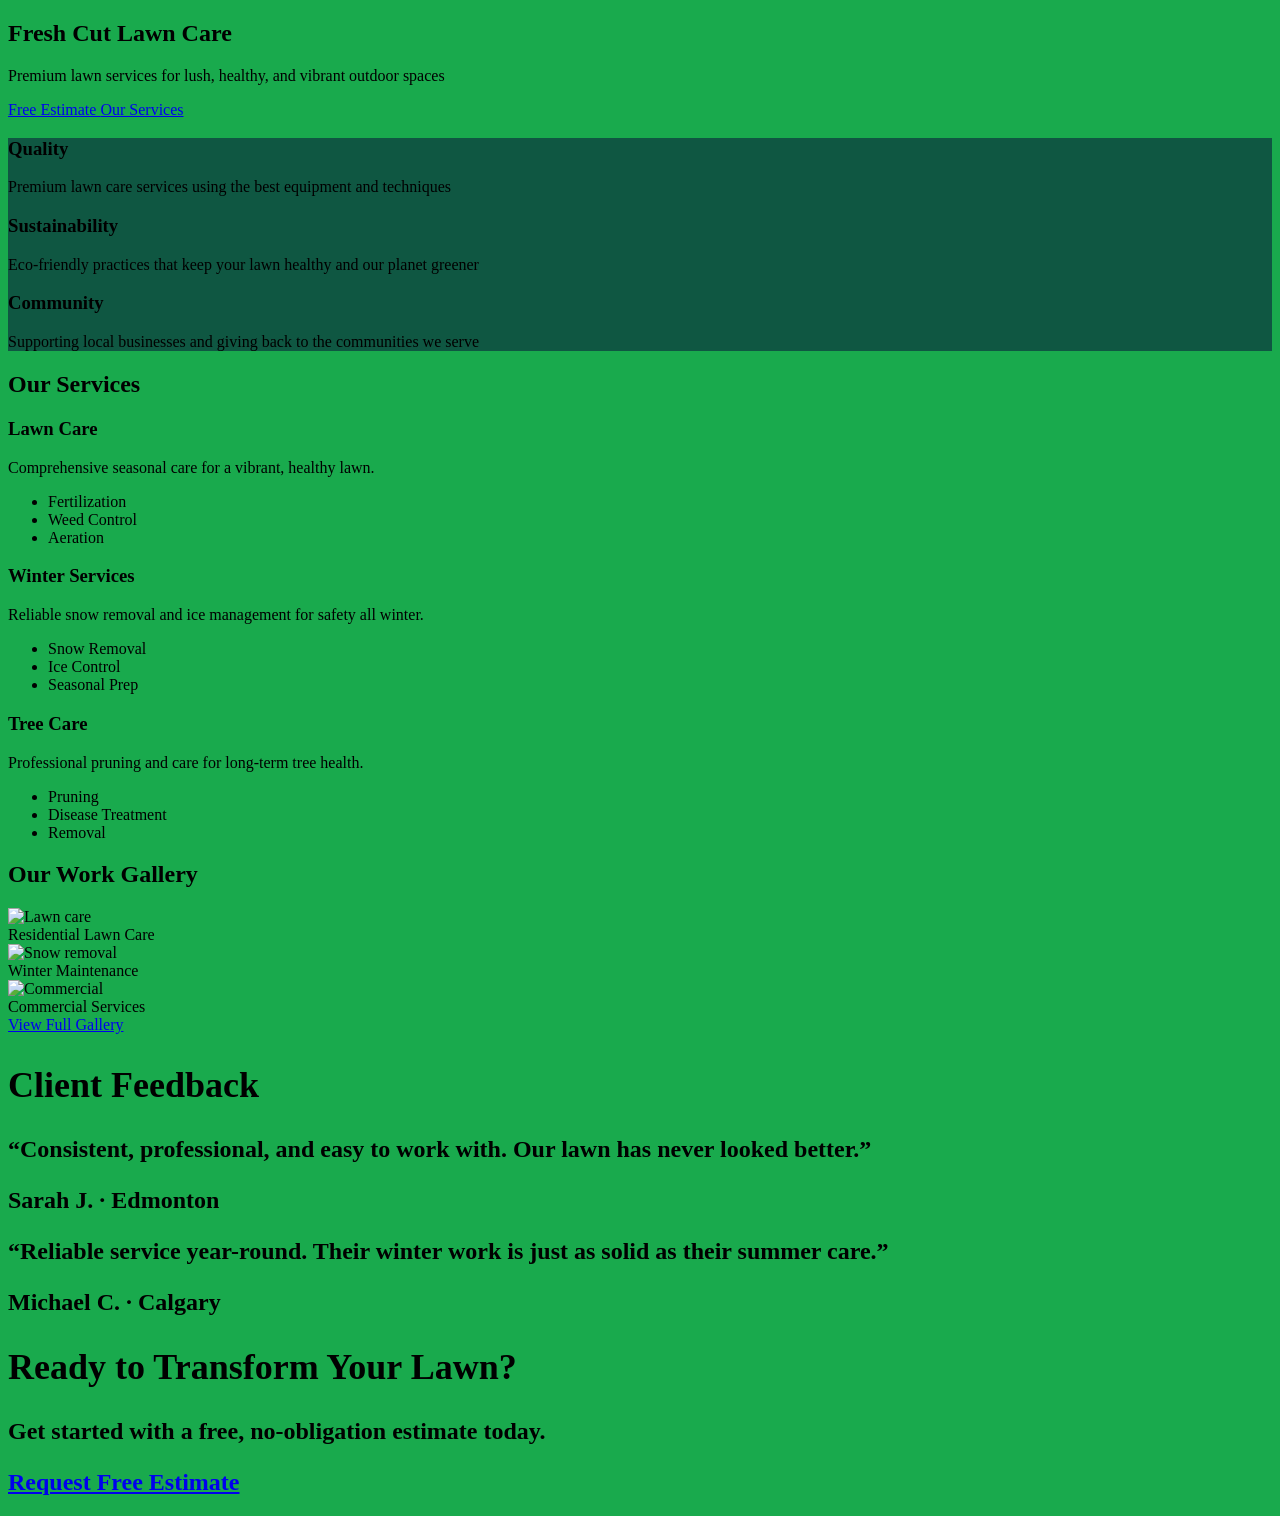
==== index.html @ b3afac96 "Add files via upload" ====
<!DOCTYPE html>
<html lang="en">
<head>
  <meta charset="UTF-8" />
  <meta name="viewport" content="width=device-width, initial-scale=1.0" />
  <title>Fresh Cut Lawn Care | Premium Lawn Services</title>

  <script src="https://cdn.tailwindcss.com"></script>
  <script>
    tailwind.config = {
      theme: {
        extend: {
          colors: {
            primary: '#0f5742',      // Dark background
            secondary: '#1fad85',    // Buttons / accents
            highlight: '#52e0b8',    // Highlights / icons
            softbg: '#a8f0db'        // Lighter backgrounds inside cards
          }
        }
      }
    }
  </script>

  <script src="https://cdn.jsdelivr.net/npm/feather-icons/dist/feather.min.js"></script>

  <link rel="preconnect" href="https://fonts.googleapis.com">
  <link rel="preconnect" href="https://fonts.gstatic.com" crossorigin>
  <link href="https://fonts.googleapis.com/css2?family=Poppins:wght@300;400;500;600;700&family=Playfair+Display:wght@400;500;600&display=swap" rel="stylesheet">
</head>

<body class="font-sans text-white" style="background-color: #19aa4d;">

  <custom-navbar></custom-navbar>

  <main class="container mx-auto px-4 py-12">

    <!-- Hero -->
    <section class="relative bg-primary rounded-2xl overflow-hidden mb-16">
      <div class="absolute inset-0 bg-black/25"></div>
      <div class="relative z-10 max-w-4xl mx-auto text-center py-20 px-6">
        <h1 class="text-4xl md:text-5xl font-semibold mb-4 font-serif">
          Fresh Cut Lawn Care
        </h1>
        <p class="text-lg mb-8">
          Premium lawn services for lush, healthy, and vibrant outdoor spaces
        </p>
        <div class="flex flex-wrap justify-center gap-4">
          <a href="estimate.html" class="bg-secondary text-primary hover:bg-highlight px-8 py-3 rounded-full font-medium transition">
            Free Estimate
          </a>
          <a href="services.html" class="bg-secondary text-primary hover:bg-highlight px-8 py-3 rounded-full font-medium transition">
            Our Services
          </a>
        </div>
      </div>
    </section>

    <!-- Values Summary -->
    <section class="mb-16 backdrop-blur-sm rounded-2xl p-8 md:p-12 max-w-6xl mx-auto" style="background-color: #0f5742;">
      <div class="grid md:grid-cols-3 gap-8">
        <div class="text-center">
          <div class="bg-white/20 w-16 h-16 rounded-full flex items-center justify-center mx-auto mb-4">
            <i data-feather="award" class="w-8 h-8"></i>
          </div>
          <h3 class="text-xl font-medium mb-2 font-serif">Quality</h3>
          <p class="text-sm">Premium lawn care services using the best equipment and techniques</p>
        </div>
        <div class="text-center">
          <div class="bg-white/20 w-16 h-16 rounded-full flex items-center justify-center mx-auto mb-4">
            <i data-feather="sun" class="w-8 h-8 text-white"></i>
          </div>
          <h3 class="text-xl font-medium mb-2 font-serif">Sustainability</h3>
          <p class="text-sm">Eco-friendly practices that keep your lawn healthy and our planet greener</p>
        </div>
        <div class="text-center">
          <div class="bg-white/20 w-16 h-16 rounded-full flex items-center justify-center mx-auto mb-4">
            <i data-feather="users" class="w-8 h-8"></i>
          </div>
          <h3 class="text-xl font-medium mb-2 font-serif">Community</h3>
          <p class="text-sm">Supporting local businesses and giving back to the communities we serve</p>
        </div>
      </div>
    </section>

    <!-- Services -->
<section class="mb-20">
      <h2 class="text-3xl font-semibold text-center mb-12 font-serif">
        Our Services
      </h2>

      <div class="grid md:grid-cols-3 gap-8">

        <!-- Lawn Care -->
        <div class="bg-primary rounded-xl shadow-md hover:shadow-lg transition overflow-hidden">
          <div class="h-44 bg-softbg/10 flex items-center justify-center">
            <i data-feather="sun" class="w-14 h-14"></i>
          </div>
          <div class="p-6">
            <h3 class="text-xl font-medium mb-3">Lawn Care</h3>
            <p class="mb-4">
              Comprehensive seasonal care for a vibrant, healthy lawn.
            </p>
            <ul class="space-y-2 mb-4 text-sm">
              <li class="flex items-center"><i data-feather="check" class="w-4 h-4 mr-2"></i> Fertilization</li>
              <li class="flex items-center"><i data-feather="check" class="w-4 h-4 mr-2"></i> Weed Control</li>
              <li class="flex items-center"><i data-feather="check" class="w-4 h-4 mr-2"></i> Aeration</li>
            </ul>
          </div>
        </div>

        <!-- Winter Services -->
        <div class="bg-primary rounded-xl shadow-md hover:shadow-lg transition overflow-hidden">
          <div class="h-44 bg-softbg/10 flex items-center justify-center">
            <i data-feather="cloud-snow" class="w-14 h-14"></i>
          </div>
          <div class="p-6">
            <h3 class="text-xl font-medium mb-3">Winter Services</h3>
            <p class="mb-4">
              Reliable snow removal and ice management for safety all winter.
            </p>
            <ul class="space-y-2 mb-4 text-sm">
              <li class="flex items-center"><i data-feather="check" class="w-4 h-4 mr-2"></i> Snow Removal</li>
              <li class="flex items-center"><i data-feather="check" class="w-4 h-4 mr-2"></i> Ice Control</li>
              <li class="flex items-center"><i data-feather="check" class="w-4 h-4 mr-2"></i> Seasonal Prep</li>
            </ul>
          </div>
        </div>

        <!-- Tree Care -->
        <div class="bg-primary rounded-xl shadow-md hover:shadow-lg transition overflow-hidden">
          <div class="h-44 bg-softbg/10 flex items-center justify-center">
            <i data-feather="tree" class="w-14 h-14"></i>
          </div>
          <div class="p-6">
            <h3 class="text-xl font-medium mb-3">Tree Care</h3>
            <p class="mb-4">
              Professional pruning and care for long-term tree health.
            </p>
            <ul class="space-y-2 mb-4 text-sm">
              <li class="flex items-center"><i data-feather="check" class="w-4 h-4 mr-2"></i> Pruning</li>
              <li class="flex items-center"><i data-feather="check" class="w-4 h-4 mr-2"></i> Disease Treatment</li>
              <li class="flex items-center"><i data-feather="check" class="w-4 h-4 mr-2"></i> Removal</li>
            </ul>
          </div>
        </div>

      </div>
    </section>
    <!-- Gallery -->
    <section class="mb-20 bg-primary rounded-2xl p-10">
      <h2 class="text-3xl font-semibold text-center mb-12 font-serif">
        Our Work Gallery
      </h2>
      <div class="grid grid-cols-1 md:grid-cols-2 lg:grid-cols-3 gap-6">
        <div class="relative group overflow-hidden rounded-xl">
          <img src="http://static.photos/outdoor/640x360/1" alt="Lawn care" class="w-full h-64 object-cover transition duration-500 group-hover:scale-110">
          <div class="absolute inset-0 bg-black/40 flex items-center justify-center opacity-0 group-hover:opacity-100 transition duration-300">
            <span class="text-white text-lg font-medium">Residential Lawn Care</span>
          </div>
        </div>
        <div class="relative group overflow-hidden rounded-xl">
          <img src="http://static.photos/outdoor/640x360/2" alt="Snow removal" class="w-full h-64 object-cover transition duration-500 group-hover:scale-110">
          <div class="absolute inset-0 bg-black/40 flex items-center justify-center opacity-0 group-hover:opacity-100 transition duration-300">
            <span class="text-white text-lg font-medium">Winter Maintenance</span>
          </div>
        </div>
        <div class="relative group overflow-hidden rounded-xl">
          <img src="http://static.photos/outdoor/640x360/6" alt="Commercial" class="w-full h-64 object-cover transition duration-500 group-hover:scale-110">
          <div class="absolute inset-0 bg-black/40 flex items-center justify-center opacity-0 group-hover:opacity-100 transition duration-300">
            <span class="text-white text-lg font-medium">Commercial Services</span>
          </div>
        </div>
      </div>
      <div class="text-center mt-10">
        <a href="gallery.html" class="inline-block bg-secondary hover:bg-highlight text-white px-8 py-3 rounded-full font-medium transition duration-300">
          View Full Gallery
        </a>
      </div>
    </section>
    <div class="mb-32"></div>

    <h2 class="text-3xl font-semibold text-center mb-16 font-serif">

      <section class="relative -translate-y-16">
  <h2 class="text-3xl text-center mb-12 font-serif">
    Client Feedback
  </h2>
  <div class="grid md:grid-cols-2 gap-8 max-w-3xl mx-auto">
    <div class="bg-primary/90 p-6 rounded-lg shadow-md border border-highlight/20">
      <div class="flex mb-3 text-highlight space-x-1">
        <i data-feather="star" class="fill-current"></i><i data-feather="star" class="fill-current"></i>
        <i data-feather="star" class="fill-current"></i><i data-feather="star" class="fill-current"></i>
        <i data-feather="star" class="fill-current"></i>
      </div>
      <p class="mt-20 mb-20 text-white/90 text-lg font-sans">
        “Consistent, professional, and easy to work with. Our lawn has never looked better.”
      </p>
      <p class="text-sm text-highlight">Sarah J. · Edmonton</p>
    </div>

    <div class="bg-primary/90 p-6 rounded-lg shadow-md border border-highlight/20">
      <div class="flex mb-3 text-highlight space-x-1">
        <i data-feather="star" class="fill-current"></i><i data-feather="star" class="fill-current"></i>
        <i data-feather="star" class="fill-current"></i><i data-feather="star" class="fill-current"></i>
        <i data-feather="star" class="fill-current"></i>
      </div>
      <p class="mt-20 mb-20 text-white/90 text-lg font-sans">
        “Reliable service year-round. Their winter work is just as solid as their summer care.”
      </p>
      <p class="text-sm text-highlight">Michael C. · Calgary</p>
    </div>
  </div>
</section>

    <!-- CTA Section -->
    <section class="bg-primary rounded-2xl p-10 text-center mb-100">
      <h2 class="text-3xl font-bold mb-6 font-serif">Ready to Transform Your Lawn?</h2>
      <p class="text-lg mb-8 max-w-2xl mx-auto font-sans">Get started with a free, no-obligation estimate today.</p>
      <a href="estimate.html" class="inline-block bg-secondary hover:bg-highlight text-white px-8 py-3 rounded-full font-medium transition duration-300 text-lg font-sans">
        Request Free Estimate
      </a>
    </section>

  </main>
<custom-footer></custom-footer>

  <script src="components/navbar.js"></script>
  <script src="components/footer.js"></script>
  <script>feather.replace();</script>
</body>
</html>
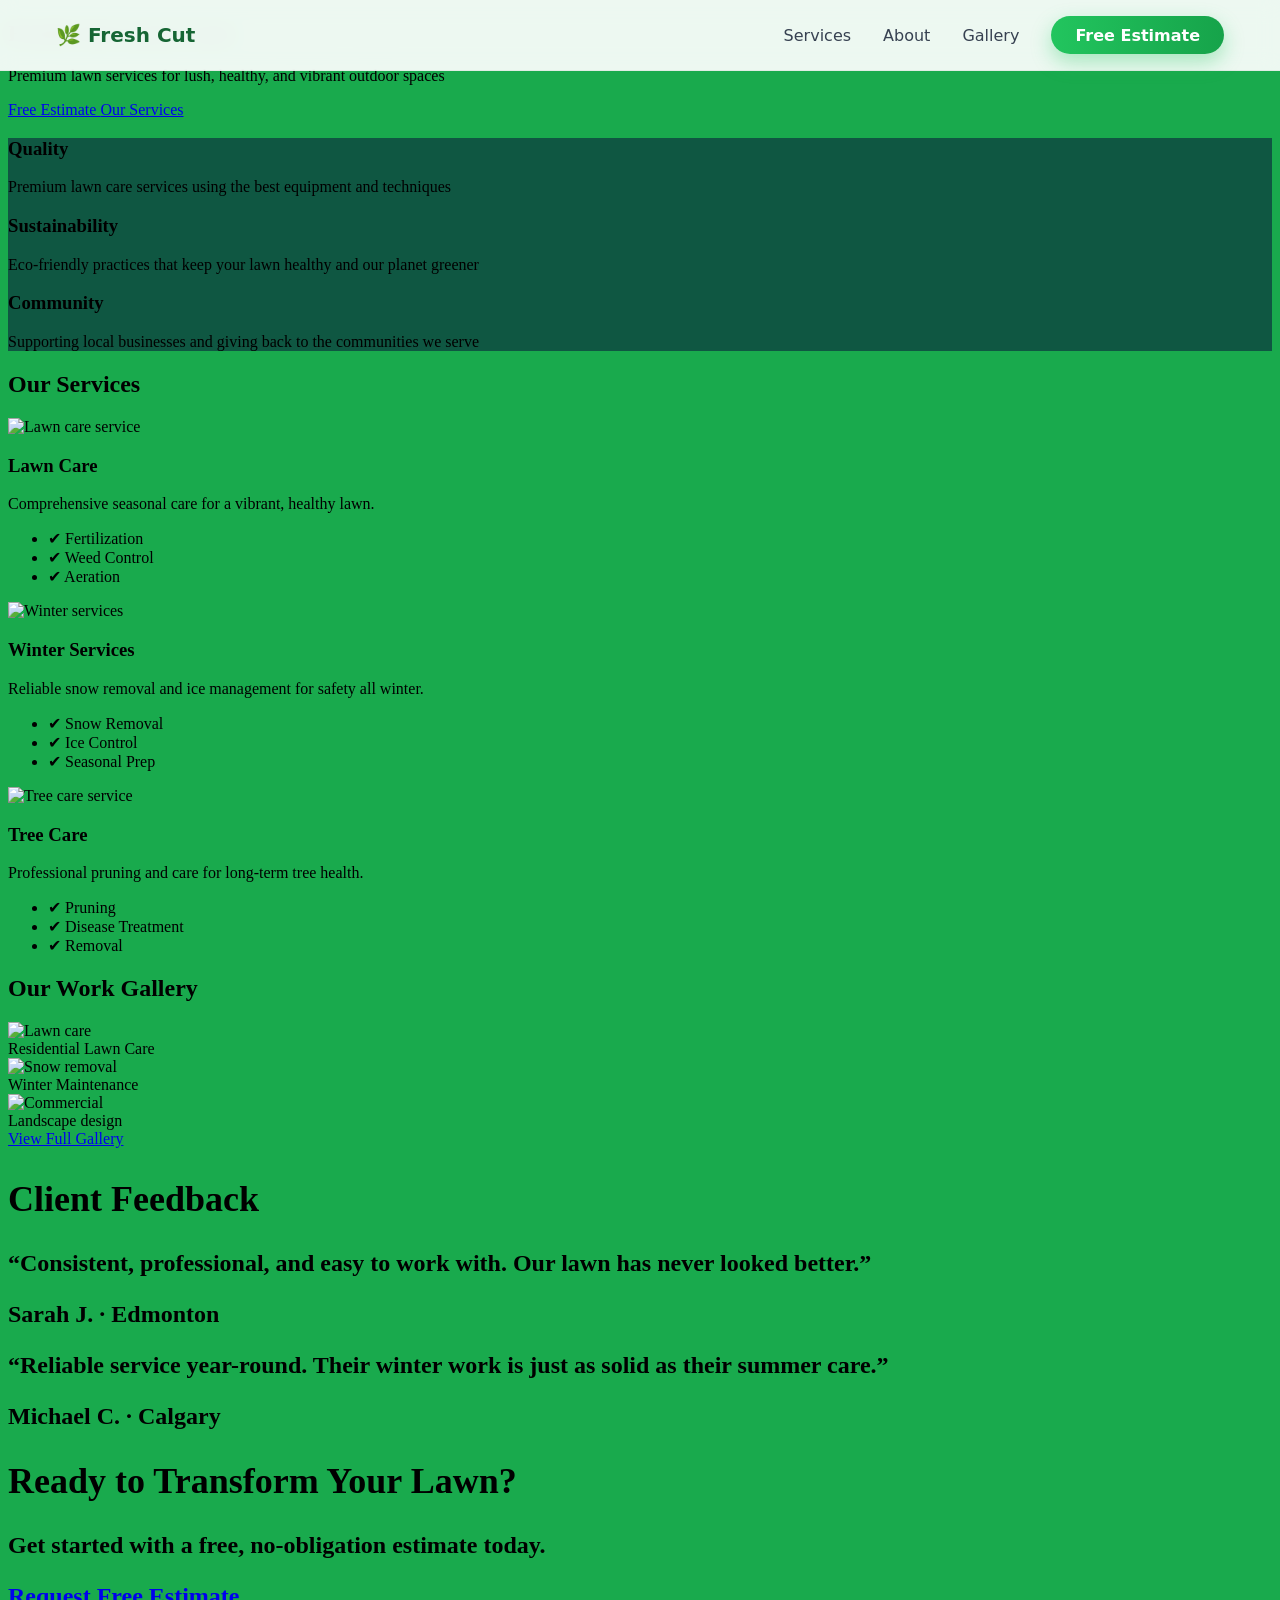
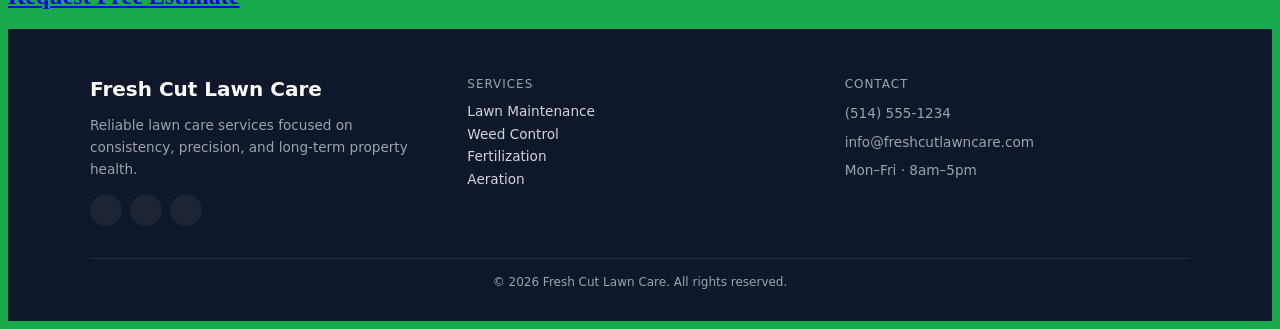
==== commit 08a82b24: "Add files via upload" ====
--- a/index.html
+++ b/index.html
@@ -33,11 +33,10 @@
   <custom-navbar></custom-navbar>
 
   <main class="container mx-auto px-4 py-12">
-
-    <!-- Hero -->
-    <section class="relative bg-primary rounded-2xl overflow-hidden mb-16">
-      <div class="absolute inset-0 bg-black/25"></div>
-      <div class="relative z-10 max-w-4xl mx-auto text-center py-20 px-6">
+  <!-- Hero -->
+    <section class="relative bg-primary rounded-2xl overflow-hidden mb-16 bg-cover bg-center" style="background-image: url('https://images.unsplash.com/photo-1629471722383-82f72a5284ac?w=700&auto=format&fit=crop&q=60&ixlib=rb-4.1.0&ixid=M3wxMjA3fDB8MHxwaG90by1yZWxhdGVkfDEzfHx8ZW58MHx8fHx8')">
+<div class="absolute inset-0 bg-black/25"></div>
+<div class="relative z-10 max-w-4xl mx-auto text-center py-20 px-6">
         <h1 class="text-4xl md:text-5xl font-semibold mb-4 font-serif">
           Fresh Cut Lawn Care
         </h1>
@@ -82,70 +81,83 @@
       </div>
     </section>
 
-    <!-- Services -->
+<!-- Services -->
 <section class="mb-20">
-      <h2 class="text-3xl font-semibold text-center mb-12 font-serif">
-        Our Services
-      </h2>
-
-      <div class="grid md:grid-cols-3 gap-8">
-
-        <!-- Lawn Care -->
-        <div class="bg-primary rounded-xl shadow-md hover:shadow-lg transition overflow-hidden">
-          <div class="h-44 bg-softbg/10 flex items-center justify-center">
-            <i data-feather="sun" class="w-14 h-14"></i>
-          </div>
-          <div class="p-6">
-            <h3 class="text-xl font-medium mb-3">Lawn Care</h3>
-            <p class="mb-4">
-              Comprehensive seasonal care for a vibrant, healthy lawn.
-            </p>
-            <ul class="space-y-2 mb-4 text-sm">
-              <li class="flex items-center"><i data-feather="check" class="w-4 h-4 mr-2"></i> Fertilization</li>
-              <li class="flex items-center"><i data-feather="check" class="w-4 h-4 mr-2"></i> Weed Control</li>
-              <li class="flex items-center"><i data-feather="check" class="w-4 h-4 mr-2"></i> Aeration</li>
-            </ul>
-          </div>
-        </div>
-
-        <!-- Winter Services -->
-        <div class="bg-primary rounded-xl shadow-md hover:shadow-lg transition overflow-hidden">
-          <div class="h-44 bg-softbg/10 flex items-center justify-center">
-            <i data-feather="cloud-snow" class="w-14 h-14"></i>
-          </div>
-          <div class="p-6">
-            <h3 class="text-xl font-medium mb-3">Winter Services</h3>
-            <p class="mb-4">
-              Reliable snow removal and ice management for safety all winter.
-            </p>
-            <ul class="space-y-2 mb-4 text-sm">
-              <li class="flex items-center"><i data-feather="check" class="w-4 h-4 mr-2"></i> Snow Removal</li>
-              <li class="flex items-center"><i data-feather="check" class="w-4 h-4 mr-2"></i> Ice Control</li>
-              <li class="flex items-center"><i data-feather="check" class="w-4 h-4 mr-2"></i> Seasonal Prep</li>
-            </ul>
-          </div>
-        </div>
-
-        <!-- Tree Care -->
-        <div class="bg-primary rounded-xl shadow-md hover:shadow-lg transition overflow-hidden">
-          <div class="h-44 bg-softbg/10 flex items-center justify-center">
-            <i data-feather="tree" class="w-14 h-14"></i>
-          </div>
-          <div class="p-6">
-            <h3 class="text-xl font-medium mb-3">Tree Care</h3>
-            <p class="mb-4">
-              Professional pruning and care for long-term tree health.
-            </p>
-            <ul class="space-y-2 mb-4 text-sm">
-              <li class="flex items-center"><i data-feather="check" class="w-4 h-4 mr-2"></i> Pruning</li>
-              <li class="flex items-center"><i data-feather="check" class="w-4 h-4 mr-2"></i> Disease Treatment</li>
-              <li class="flex items-center"><i data-feather="check" class="w-4 h-4 mr-2"></i> Removal</li>
-            </ul>
-          </div>
-        </div>
-
-      </div>
-    </section>
+  <h2 class="text-3xl font-semibold text-center mb-12 font-serif">
+    Our Services
+  </h2>
+
+  <div class="grid md:grid-cols-3 gap-8">
+
+    <!-- Lawn Care -->
+    <div class="bg-primary rounded-xl shadow-md hover:shadow-lg transition overflow-hidden">
+      <div class="h-44">
+        <img
+          src="https://plus.unsplash.com/premium_photo-1661964075728-914c8ede7b85?q=80&w=1784&auto=format&fit=crop&ixlib=rb-4.1.0&ixid=M3wxMjA3fDB8MHxwaG90by1wYWdlfHx8fGVufDB8fHx8fA%3D%3D"
+          alt="Lawn care service"
+          class="w-full h-full object-cover"
+        />
+      </div>
+      <div class="p-6">
+        <h3 class="text-xl font-medium mb-3">Lawn Care</h3>
+        <p class="mb-4">
+          Comprehensive seasonal care for a vibrant, healthy lawn.
+        </p>
+        <ul class="space-y-2 mb-4 text-sm">
+          <li class="flex items-center">✔ Fertilization</li>
+          <li class="flex items-center">✔ Weed Control</li>
+          <li class="flex items-center">✔ Aeration</li>
+        </ul>
+      </div>
+    </div>
+
+    <!-- Winter Services -->
+    <div class="bg-primary rounded-xl shadow-md hover:shadow-lg transition overflow-hidden">
+      <div class="h-44">
+        <img
+          src="https://images.unsplash.com/photo-1629818571630-5523061def62?q=80&w=1792&auto=format&fit=crop&ixlib=rb-4.1.0&ixid=M3wxMjA3fDB8MHxwaG90by1wYWdlfHx8fGVufDB8fHx8fA%3D%3D"
+          alt="Winter services"
+          class="w-full h-full object-cover"
+        />
+      </div>
+      <div class="p-6">
+        <h3 class="text-xl font-medium mb-3">Winter Services</h3>
+        <p class="mb-4">
+          Reliable snow removal and ice management for safety all winter.
+        </p>
+        <ul class="space-y-2 mb-4 text-sm">
+          <li class="flex items-center">✔ Snow Removal</li>
+          <li class="flex items-center">✔ Ice Control</li>
+          <li class="flex items-center">✔ Seasonal Prep</li>
+        </ul>
+      </div>
+    </div>
+
+    <!-- Tree Care -->
+    <div class="bg-primary rounded-xl shadow-md hover:shadow-lg transition overflow-hidden">
+      <div class="h-44">
+        <img
+          src="https://plus.unsplash.com/premium_photo-1725408028497-d5a2efcd6c54?w=700&auto=format&fit=crop&q=60&ixlib=rb-4.1.0&ixid=M3wxMjA3fDB8MHxzZWFyY2h8ODN8fHRyZWUlMjBwcnVuaW5nfGVufDB8fDB8fHww"
+          alt="Tree care service"
+          class="w-full h-full object-cover"
+        />
+      </div>
+      <div class="p-6">
+        <h3 class="text-xl font-medium mb-3">Tree Care</h3>
+        <p class="mb-4">
+          Professional pruning and care for long-term tree health.
+        </p>
+        <ul class="space-y-2 mb-4 text-sm">
+          <li class="flex items-center">✔ Pruning</li>
+          <li class="flex items-center">✔ Disease Treatment</li>
+          <li class="flex items-center">✔ Removal</li>
+        </ul>
+      </div>
+    </div>
+
+  </div>
+</section>
+
     <!-- Gallery -->
     <section class="mb-20 bg-primary rounded-2xl p-10">
       <h2 class="text-3xl font-semibold text-center mb-12 font-serif">
@@ -153,21 +165,21 @@
       </h2>
       <div class="grid grid-cols-1 md:grid-cols-2 lg:grid-cols-3 gap-6">
         <div class="relative group overflow-hidden rounded-xl">
-          <img src="http://static.photos/outdoor/640x360/1" alt="Lawn care" class="w-full h-64 object-cover transition duration-500 group-hover:scale-110">
+          <img src="https://images.unsplash.com/photo-1764969370921-7c8df49171cd?q=80&w=1548&auto=format&fit=crop&ixlib=rb-4.1.0&ixid=M3wxMjA3fDB8MHxwaG90by1wYWdlfHx8fGVufDB8fHx8fA%3D%3D" alt="Lawn care" class="w-full h-64 object-cover transition duration-500 group-hover:scale-110">
           <div class="absolute inset-0 bg-black/40 flex items-center justify-center opacity-0 group-hover:opacity-100 transition duration-300">
             <span class="text-white text-lg font-medium">Residential Lawn Care</span>
           </div>
         </div>
         <div class="relative group overflow-hidden rounded-xl">
-          <img src="http://static.photos/outdoor/640x360/2" alt="Snow removal" class="w-full h-64 object-cover transition duration-500 group-hover:scale-110">
+          <img src="https://huggingface.co/spaces/Matb3nj1/clear-cut-crew-lawn-masters/resolve/main/images/Snow%20removed.jpg" alt="Snow removal" class="w-full h-64 object-cover transition duration-500 group-hover:scale-110">
           <div class="absolute inset-0 bg-black/40 flex items-center justify-center opacity-0 group-hover:opacity-100 transition duration-300">
             <span class="text-white text-lg font-medium">Winter Maintenance</span>
           </div>
         </div>
         <div class="relative group overflow-hidden rounded-xl">
-          <img src="http://static.photos/outdoor/640x360/6" alt="Commercial" class="w-full h-64 object-cover transition duration-500 group-hover:scale-110">
+          <img src="https://images.unsplash.com/photo-1738193830098-2d92352a1856?w=700&auto=format&fit=crop&q=60&ixlib=rb-4.1.0&ixid=M3wxMjA3fDB8MHxzZWFyY2h8MTF8fGxhd24lMjBjYXJlfGVufDB8fDB8fHww" alt="Commercial" class="w-full h-64 object-cover transition duration-500 group-hover:scale-110">
           <div class="absolute inset-0 bg-black/40 flex items-center justify-center opacity-0 group-hover:opacity-100 transition duration-300">
-            <span class="text-white text-lg font-medium">Commercial Services</span>
+            <span class="text-white text-lg font-medium">Landscape design</span>
           </div>
         </div>
       </div>
